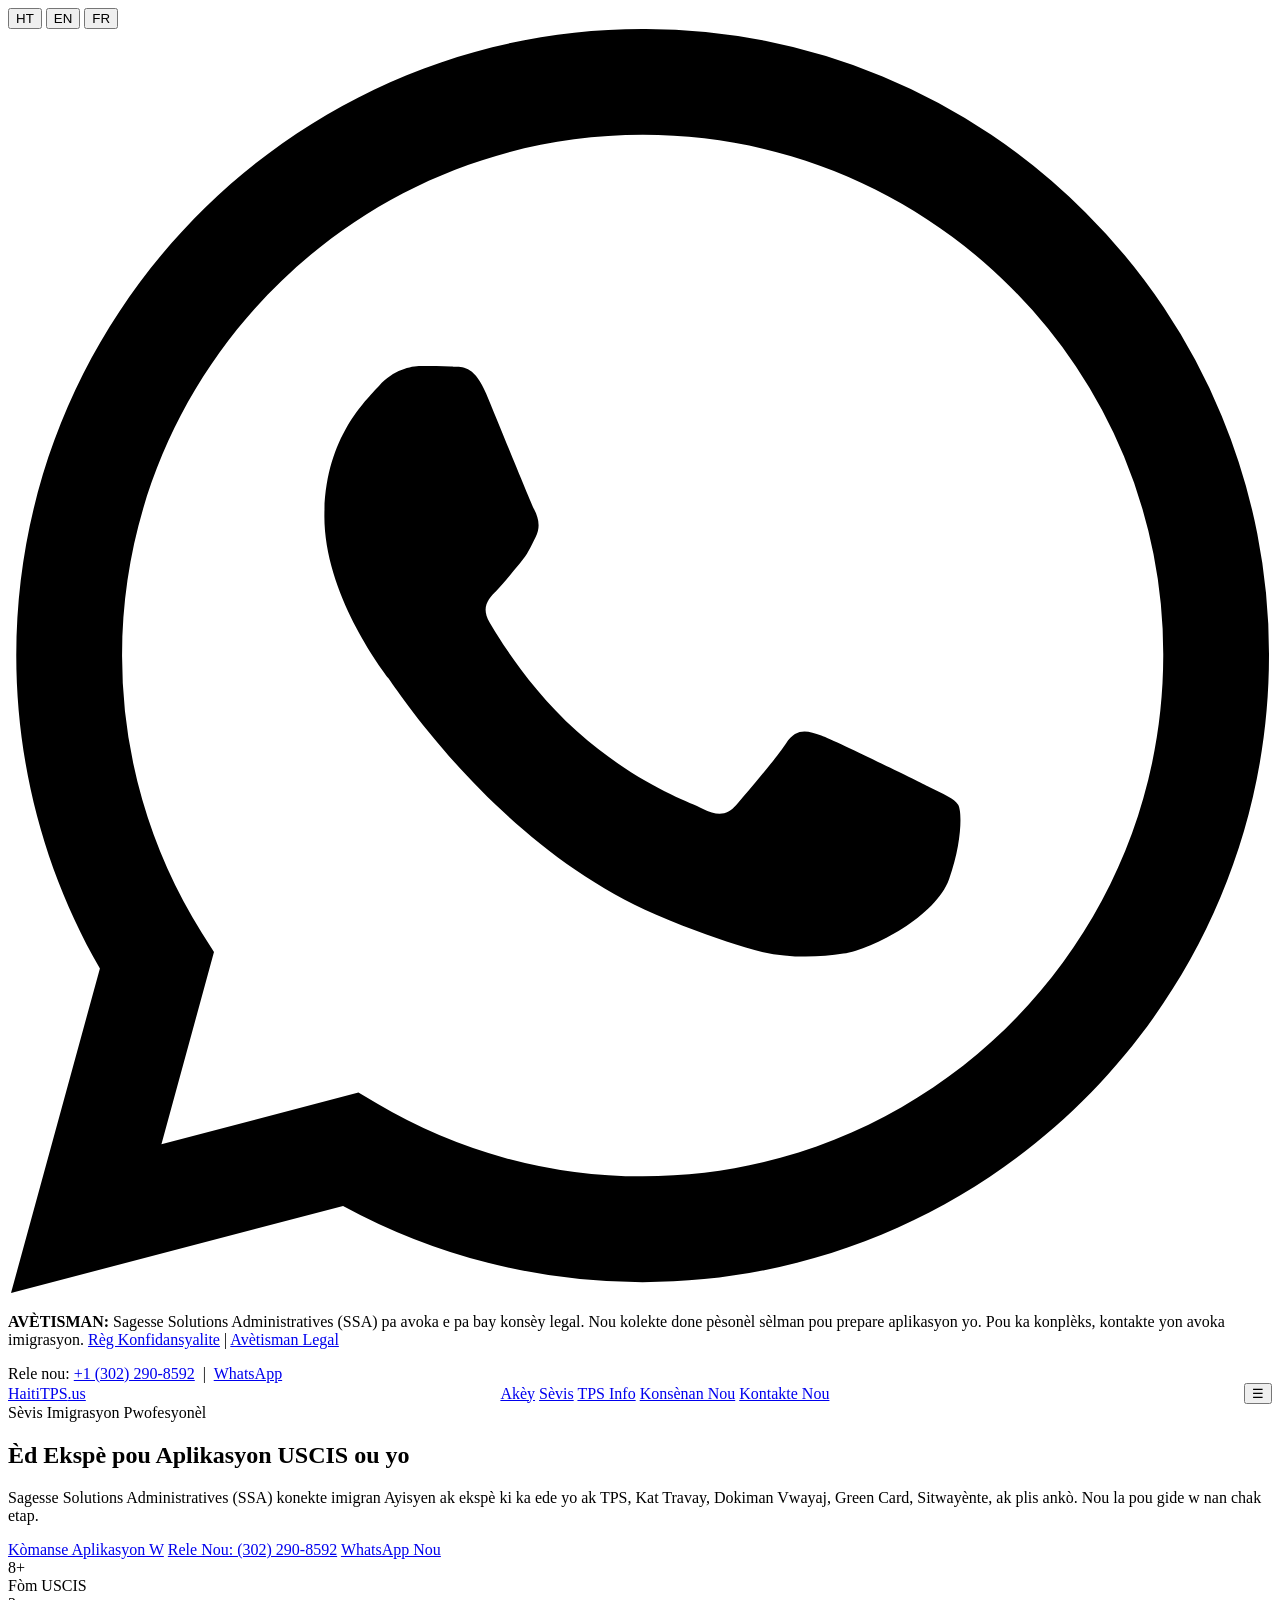
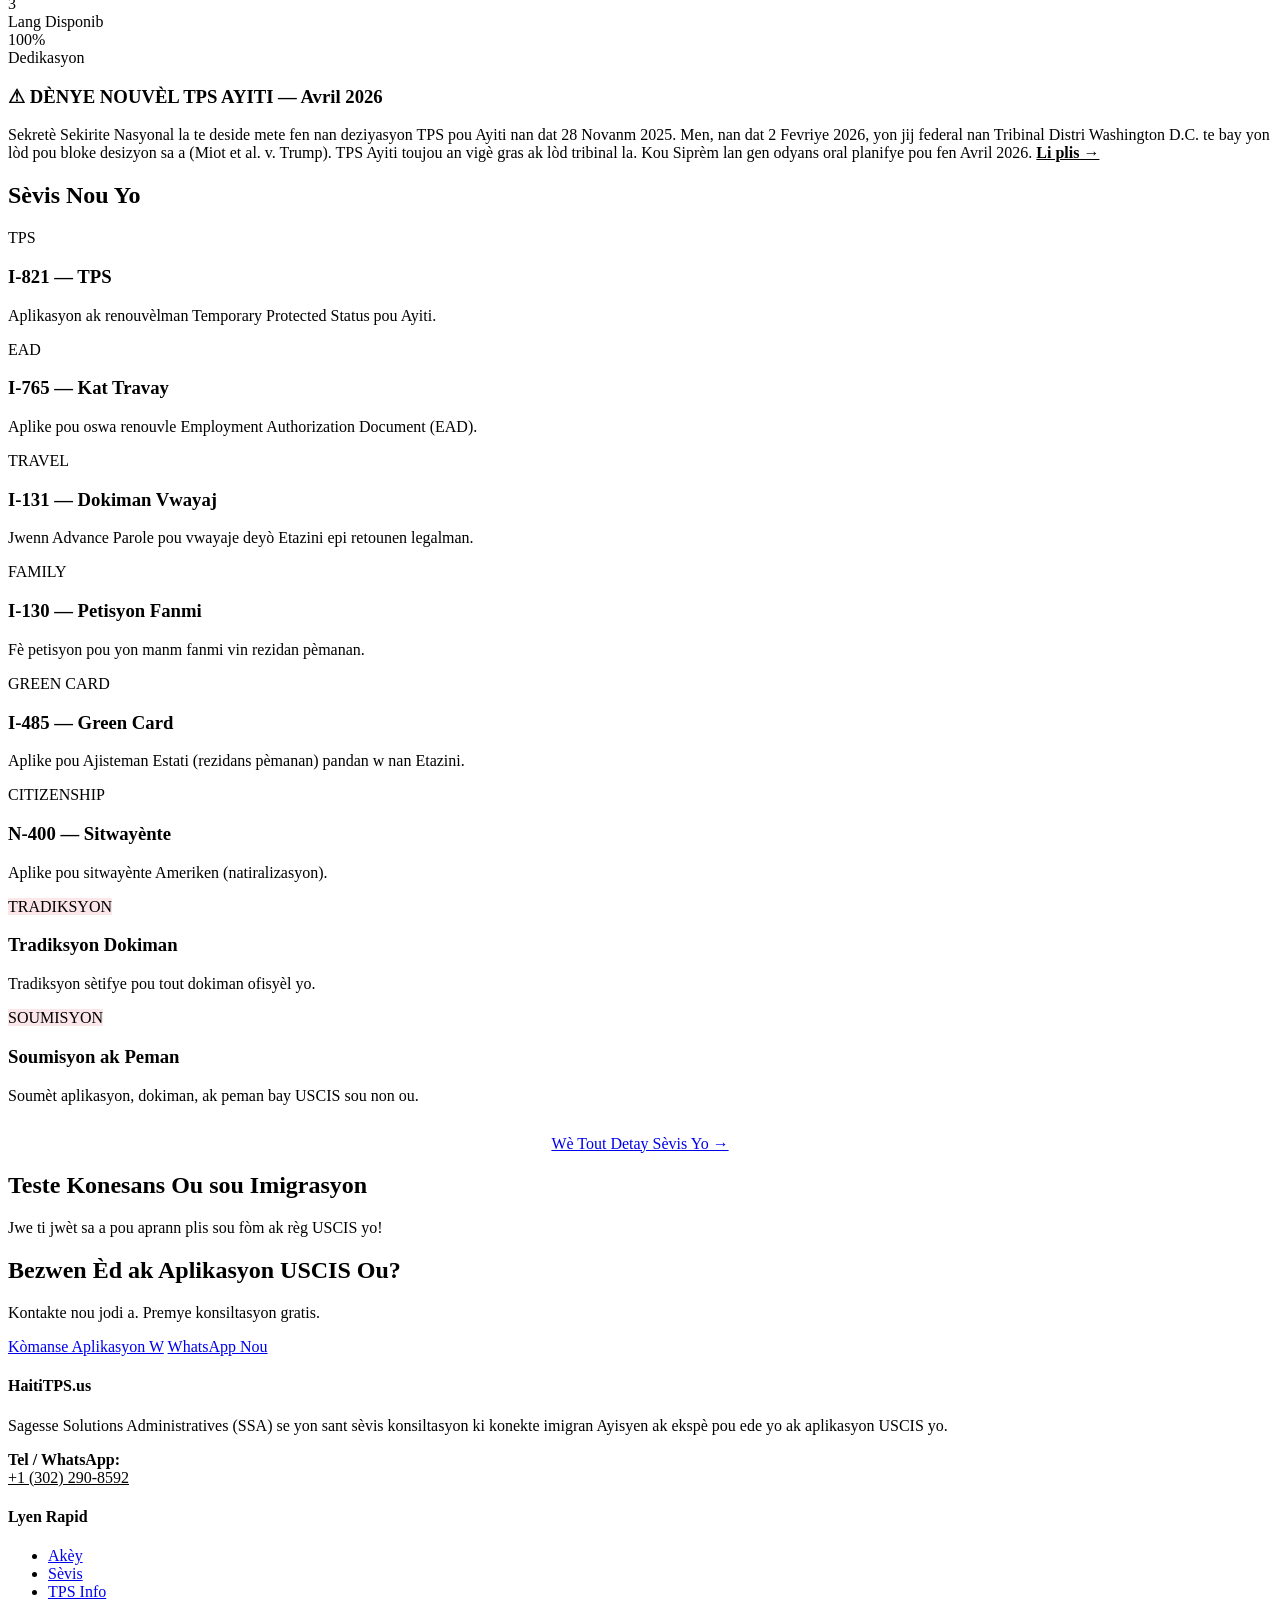
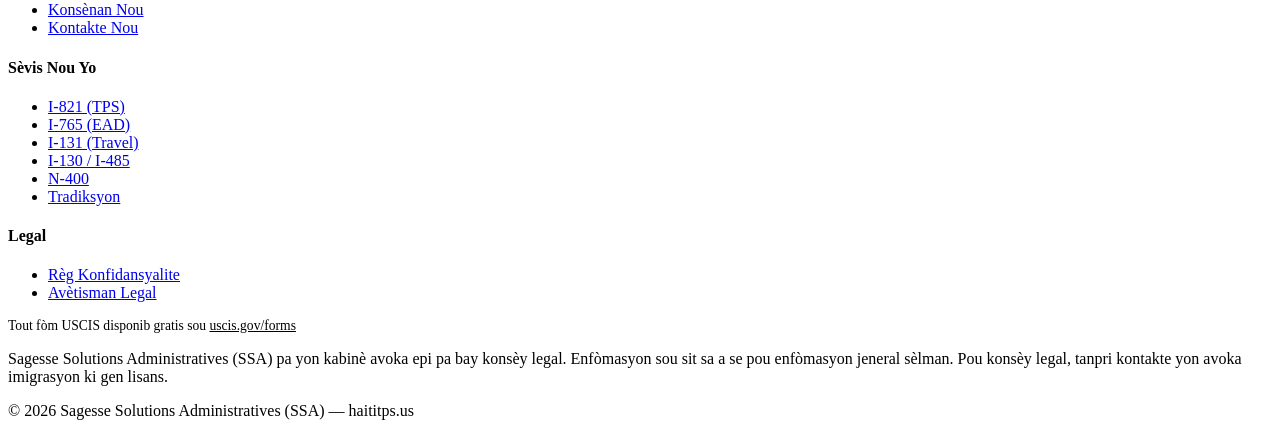
==== index.html @ 6e45cc05 "Add files via upload" ====
<!DOCTYPE html>
<html lang="ht">
<head>
<meta charset="UTF-8">
<meta name="viewport" content="width=device-width, initial-scale=1.0">
<meta name="description" content="Sagesse Solutions Administratives (SSA) konekte imigran Ayisyen ak ekspè pou ede yo ak aplikasyon USCIS yo.">
<title>HaitiTPS.us — Sagesse Solutions Administratives</title>
<link rel="icon" type="image/svg+xml" href="images/favicon.svg">
<link href="https://fonts.googleapis.com/css2?family=Montserrat:wght@400;600;700;800;900&family=Poppins:wght@300;400;500;600;700&display=swap" rel="stylesheet">
<link rel="stylesheet" href="css/style.css">
</head>
<body>

<!-- Language Toggle -->
<div class="lang-toggle-wrapper" aria-label="Language selector">
  <button class="lang-btn active" data-lang="ht" title="Kreyòl Ayisyen" onclick="window.HT_i18n.setLang('ht')">HT</button>
  <button class="lang-btn" data-lang="en" title="English" onclick="window.HT_i18n.setLang('en')">EN</button>
  <button class="lang-btn" data-lang="fr" title="Français" onclick="window.HT_i18n.setLang('fr')">FR</button>
</div>

<!-- WhatsApp Float -->
<a href="https://wa.me/13022908592" target="_blank" rel="noopener noreferrer" class="whatsapp-float" aria-label="WhatsApp">
  <svg viewBox="0 0 24 24" xmlns="http://www.w3.org/2000/svg"><path d="M17.472 14.382c-.297-.149-1.758-.867-2.03-.967-.273-.099-.471-.148-.67.15-.197.297-.767.966-.94 1.164-.173.199-.347.223-.644.075-.297-.15-1.255-.463-2.39-1.475-.883-.788-1.48-1.761-1.653-2.059-.173-.297-.018-.458.13-.606.134-.133.298-.347.446-.52.149-.174.198-.298.298-.497.099-.198.05-.371-.025-.52-.075-.149-.669-1.612-.916-2.207-.242-.579-.487-.5-.669-.51-.173-.008-.371-.01-.57-.01-.198 0-.52.074-.792.372-.272.297-1.04 1.016-1.04 2.479 0 1.462 1.065 2.875 1.213 3.074.149.198 2.096 3.2 5.077 4.487.709.306 1.262.489 1.694.625.712.227 1.36.195 1.871.118.571-.085 1.758-.719 2.006-1.413.248-.694.248-1.289.173-1.413-.074-.124-.272-.198-.57-.347m-5.421 7.403h-.004a9.87 9.87 0 01-5.031-1.378l-.361-.214-3.741.982.998-3.648-.235-.374a9.86 9.86 0 01-1.51-5.26c.001-5.45 4.436-9.884 9.888-9.884 2.64 0 5.122 1.03 6.988 2.898a9.825 9.825 0 012.893 6.994c-.003 5.45-4.437 9.884-9.885 9.884m8.413-18.297A11.815 11.815 0 0012.05 0C5.495 0 .16 5.335.157 11.892c0 2.096.547 4.142 1.588 5.945L.057 24l6.305-1.654a11.882 11.882 0 005.683 1.448h.005c6.554 0 11.89-5.335 11.893-11.893a11.821 11.821 0 00-3.48-8.413z"/></svg>
</a>

<!-- Legal Disclaimer Bar -->
<div class="legal-bar">
  <div class="container">
    <p data-i18n="legal_bar"><strong>AVÈTISMAN:</strong> Sagesse Solutions Administratives (SSA) pa avoka e pa bay konsèy legal. Nou kolekte done pèsonèl sèlman pou prepare aplikasyon yo. Pou ka konplèks, kontakte yon avoka imigrasyon. <a href="privacy.html">Règ Konfidansyalite</a> | <a href="legal.html">Avètisman Legal</a></p>
  </div>
</div>

<!-- Header -->
<header class="site-header">
  <div class="header-top">
    <div class="container">
      <span><span data-i18n="header_phone">Rele nou: </span><a href="tel:+13022908592">+1 (302) 290-8592</a> &nbsp;|&nbsp; <a href="https://wa.me/13022908592" target="_blank" rel="noopener">WhatsApp</a></span>
    </div>
  </div>
  <div class="header-main">
    <div class="container" style="display:flex;align-items:center;justify-content:space-between;">
      <a href="index.html" class="site-logo">Haiti<span style="color:var(--ht-gold)">TPS</span>.us</a>
      <nav class="main-nav">
        <a href="index.html" data-i18n="nav_home">Akèy</a>
        <a href="services.html" data-i18n="nav_services">Sèvis</a>
        <a href="tps-info.html" data-i18n="nav_tps">TPS Info</a>
        <a href="about.html" data-i18n="nav_about">Konsènan Nou</a>
        <a href="contact.html" data-i18n="nav_contact">Kontakte Nou</a>
      </nav>
      <button class="menu-toggle" aria-label="Menu" aria-expanded="false" onclick="document.querySelector('.main-nav').classList.toggle('active');this.innerHTML=document.querySelector('.main-nav').classList.contains('active')?'&#10005;':'&#9776;'">&#9776;</button>
    </div>
  </div>
</header>

<main id="main-content">

  <!-- Hero -->
  <section class="hero-section">
    <div class="container">
      <div class="hero-content">
        <div class="hero-badge" data-i18n="hero_badge">Sèvis Imigrasyon Pwofesyonèl</div>
        <h1 class="hero-title" data-i18n="hero_title">Èd Ekspè pou <span class="highlight">Aplikasyon USCIS</span> ou yo</h1>
        <p class="hero-subtitle" data-i18n="hero_subtitle">Sagesse Solutions Administratives (SSA) konekte imigran Ayisyen ak ekspè ki ka ede yo ak TPS, Kat Travay, Dokiman Vwayaj, Green Card, Sitwayènte, ak plis ankò. Nou la pou gide w nan chak etap.</p>
        <div class="hero-buttons">
          <a href="contact.html" class="btn btn-primary" data-i18n="hero_btn_apply">Kòmanse Aplikasyon W</a>
          <a href="tel:+13022908592" class="btn btn-secondary" data-i18n="hero_btn_call">Rele Nou: (302) 290-8592</a>
          <a href="https://wa.me/13022908592" target="_blank" rel="noopener" class="btn btn-red" data-i18n="hero_btn_whatsapp">WhatsApp Nou</a>
        </div>
        <div class="hero-stats">
          <div class="stat-item"><div class="stat-number">8+</div><div class="stat-label" data-i18n="stat_forms">Fòm USCIS</div></div>
          <div class="stat-item"><div class="stat-number">3</div><div class="stat-label" data-i18n="stat_languages">Lang Disponib</div></div>
          <div class="stat-item"><div class="stat-number">100%</div><div class="stat-label" data-i18n="stat_dedication">Dedikasyon</div></div>
        </div>
      </div>
    </div>
  </section>

  <!-- TPS Alert -->
  <section class="section">
    <div class="container">
      <div class="tps-alert">
        <h3 data-i18n="tps_alert_title">&#9888; DÈNYE NOUVÈL TPS AYITI — Avril 2026</h3>
        <p data-i18n="tps_alert_body">Sekretè Sekirite Nasyonal la te deside mete fen nan deziyasyon TPS pou Ayiti nan dat 28 Novanm 2025. Men, nan dat 2 Fevriye 2026, yon jij federal nan Tribinal Distri Washington D.C. te bay yon lòd pou bloke desizyon sa a (Miot et al. v. Trump). TPS Ayiti toujou an vigè gras ak lòd tribinal la. Kou Siprèm lan gen odyans oral planifye pou fen Avril 2026. <a href="tps-info.html" style="color:var(--ht-blue);font-weight:700;">Li plis →</a></p>
      </div>
    </div>
  </section>

  <!-- Services -->
  <section class="section" style="background:var(--ht-light);">
    <div class="container">
      <div class="section-header">
        <div class="underline"></div>
        <h2 data-i18n="svc_section_title">Sèvis Nou Yo</h2>
      </div>
      <div class="services-grid">
        <div class="service-card"><span class="form-label">TPS</span><h3 data-i18n="svc_tps_title">I-821 — TPS</h3><p data-i18n="svc_tps_desc">Aplikasyon ak renouvèlman Temporary Protected Status pou Ayiti.</p></div>
        <div class="service-card"><span class="form-label">EAD</span><h3 data-i18n="svc_ead_title">I-765 — Kat Travay</h3><p data-i18n="svc_ead_desc">Aplike pou oswa renouvle Employment Authorization Document (EAD).</p></div>
        <div class="service-card"><span class="form-label">TRAVEL</span><h3 data-i18n="svc_travel_title">I-131 — Dokiman Vwayaj</h3><p data-i18n="svc_travel_desc">Jwenn Advance Parole pou vwayaje deyò Etazini epi retounen legalman.</p></div>
        <div class="service-card"><span class="form-label">FAMILY</span><h3 data-i18n="svc_family_title">I-130 — Petisyon Fanmi</h3><p data-i18n="svc_family_desc">Fè petisyon pou yon manm fanmi vin rezidan pèmanan.</p></div>
        <div class="service-card"><span class="form-label">GREEN CARD</span><h3 data-i18n="svc_gc_title">I-485 — Green Card</h3><p data-i18n="svc_gc_desc">Aplike pou Ajisteman Estati (rezidans pèmanan) pandan w nan Etazini.</p></div>
        <div class="service-card"><span class="form-label">CITIZENSHIP</span><h3 data-i18n="svc_cit_title">N-400 — Sitwayènte</h3><p data-i18n="svc_cit_desc">Aplike pou sitwayènte Ameriken (natiralizasyon).</p></div>
        <div class="service-card"><span class="form-label" style="background:rgba(210,16,52,0.1);color:var(--ht-red);">TRADIKSYON</span><h3 data-i18n="svc_trans_title">Tradiksyon Dokiman</h3><p data-i18n="svc_trans_desc">Tradiksyon sètifye pou tout dokiman ofisyèl yo.</p></div>
        <div class="service-card"><span class="form-label" style="background:rgba(210,16,52,0.1);color:var(--ht-red);">SOUMISYON</span><h3 data-i18n="svc_submit_title">Soumisyon ak Peman</h3><p data-i18n="svc_submit_desc">Soumèt aplikasyon, dokiman, ak peman bay USCIS sou non ou.</p></div>
      </div>
      <div style="text-align:center;margin-top:30px;"><a href="services.html" class="btn btn-primary" data-i18n="svc_see_all">Wè Tout Detay Sèvis Yo →</a></div>
    </div>
  </section>

  <!-- Trivia -->
  <section class="section">
    <div class="container">
      <div class="section-header">
        <div class="underline"></div>
        <h2 data-i18n="trivia_title">Teste Konesans Ou sou Imigrasyon</h2>
        <p data-i18n="trivia_subtitle">Jwe ti jwèt sa a pou aprann plis sou fòm ak règ USCIS yo!</p>
      </div>
      <div class="trivia-container">
        <div id="trivia-game"></div>
      </div>
    </div>
  </section>

  <!-- CTA -->
  <section class="cta-section">
    <div class="container">
      <h2 data-i18n="cta_title">Bezwen Èd ak Aplikasyon USCIS Ou?</h2>
      <p data-i18n="cta_subtitle">Kontakte nou jodi a. Premye konsiltasyon gratis.</p>
      <div class="hero-buttons" style="justify-content:center;">
        <a href="contact.html" class="btn btn-primary" data-i18n="hero_btn_apply">Kòmanse Aplikasyon W</a>
        <a href="https://wa.me/13022908592" target="_blank" rel="noopener" class="btn btn-red" data-i18n="hero_btn_whatsapp">WhatsApp Nou</a>
      </div>
    </div>
  </section>
</main>

<!-- Footer -->
<footer class="site-footer">
  <div class="container">
    <div class="footer-grid">
      <div class="footer-col">
        <h4>Haiti<span style="color:var(--ht-gold)">TPS</span>.us</h4>
        <p data-i18n="footer_about">Sagesse Solutions Administratives (SSA) se yon sant sèvis konsiltasyon ki konekte imigran Ayisyen ak ekspè pou ede yo ak aplikasyon USCIS yo.</p>
        <p><strong>Tel / WhatsApp:</strong><br><a href="tel:+13022908592" style="color:var(--ht-gold)">+1 (302) 290-8592</a></p>
      </div>
      <div class="footer-col">
        <h4 data-i18n="footer_links_title">Lyen Rapid</h4>
        <ul><li><a href="index.html" data-i18n="nav_home">Akèy</a></li><li><a href="services.html" data-i18n="nav_services">Sèvis</a></li><li><a href="tps-info.html" data-i18n="nav_tps">TPS Info</a></li><li><a href="about.html" data-i18n="nav_about">Konsènan Nou</a></li><li><a href="contact.html" data-i18n="nav_contact">Kontakte Nou</a></li></ul>
      </div>
      <div class="footer-col">
        <h4 data-i18n="footer_services_title">Sèvis Nou Yo</h4>
        <ul><li><a href="services.html">I-821 (TPS)</a></li><li><a href="services.html">I-765 (EAD)</a></li><li><a href="services.html">I-131 (Travel)</a></li><li><a href="services.html">I-130 / I-485</a></li><li><a href="services.html">N-400</a></li><li><a href="services.html" data-i18n="footer_translation">Tradiksyon</a></li></ul>
      </div>
      <div class="footer-col">
        <h4 data-i18n="footer_legal_title">Legal</h4>
        <ul><li><a href="privacy.html" data-i18n="nav_privacy">Règ Konfidansyalite</a></li><li><a href="legal.html" data-i18n="nav_legal">Avètisman Legal</a></li></ul>
        <p style="margin-top:15px;font-size:0.85rem;" data-i18n="footer_translation_link">Tout fòm USCIS disponib gratis sou <a href="https://www.uscis.gov/forms" target="_blank" rel="noopener" style="color:var(--ht-gold)">uscis.gov/forms</a></p>
      </div>
    </div>
    <div class="footer-disclaimer">
      <p data-i18n="footer_disclaimer">Sagesse Solutions Administratives (SSA) pa yon kabinè avoka epi pa bay konsèy legal. Enfòmasyon sou sit sa a se pou enfòmasyon jeneral sèlman. Pou konsèy legal, tanpri kontakte yon avoka imigrasyon ki gen lisans.</p>
      <p>&copy; 2026 Sagesse Solutions Administratives (SSA) — haititps.us</p>
    </div>
  </div>
</footer>

<script src="js/i18n.js"></script>
<script src="js/trivia.js"></script>
<script src="js/main.js"></script>
</body>
</html>
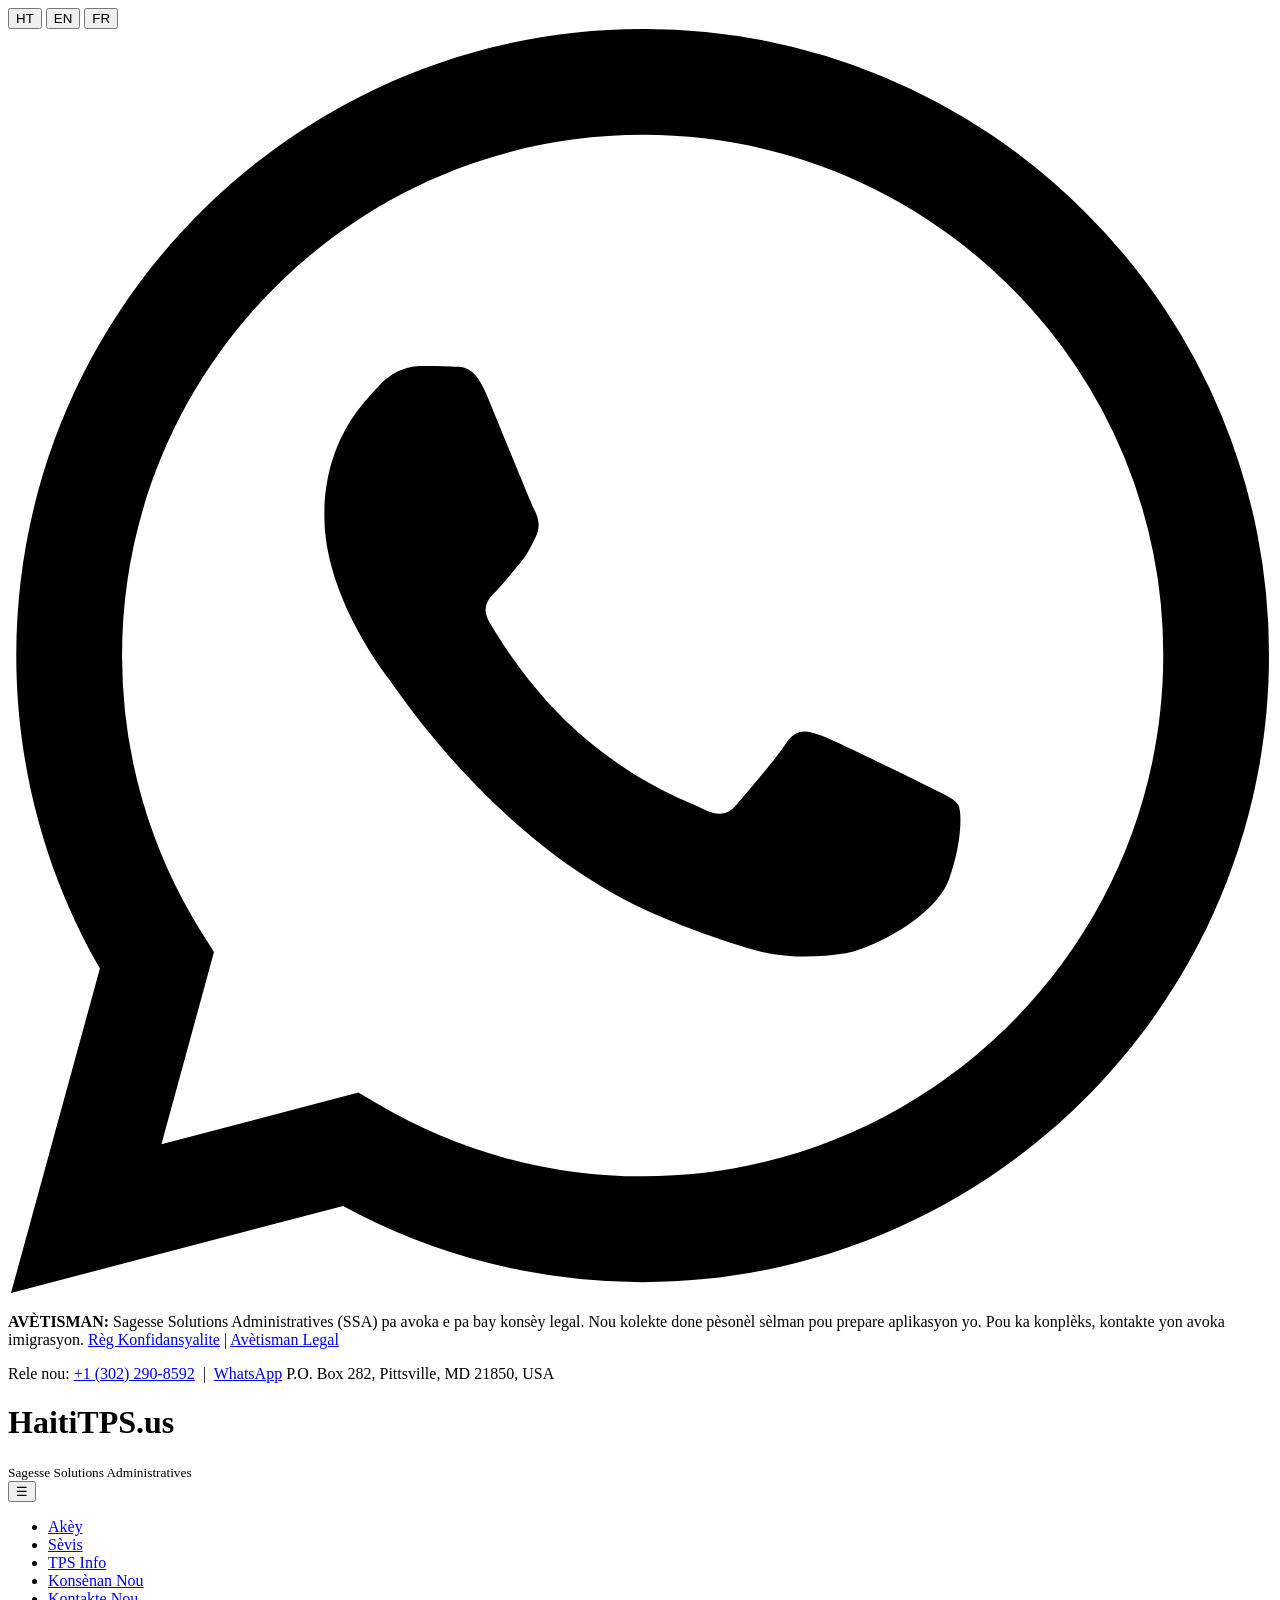
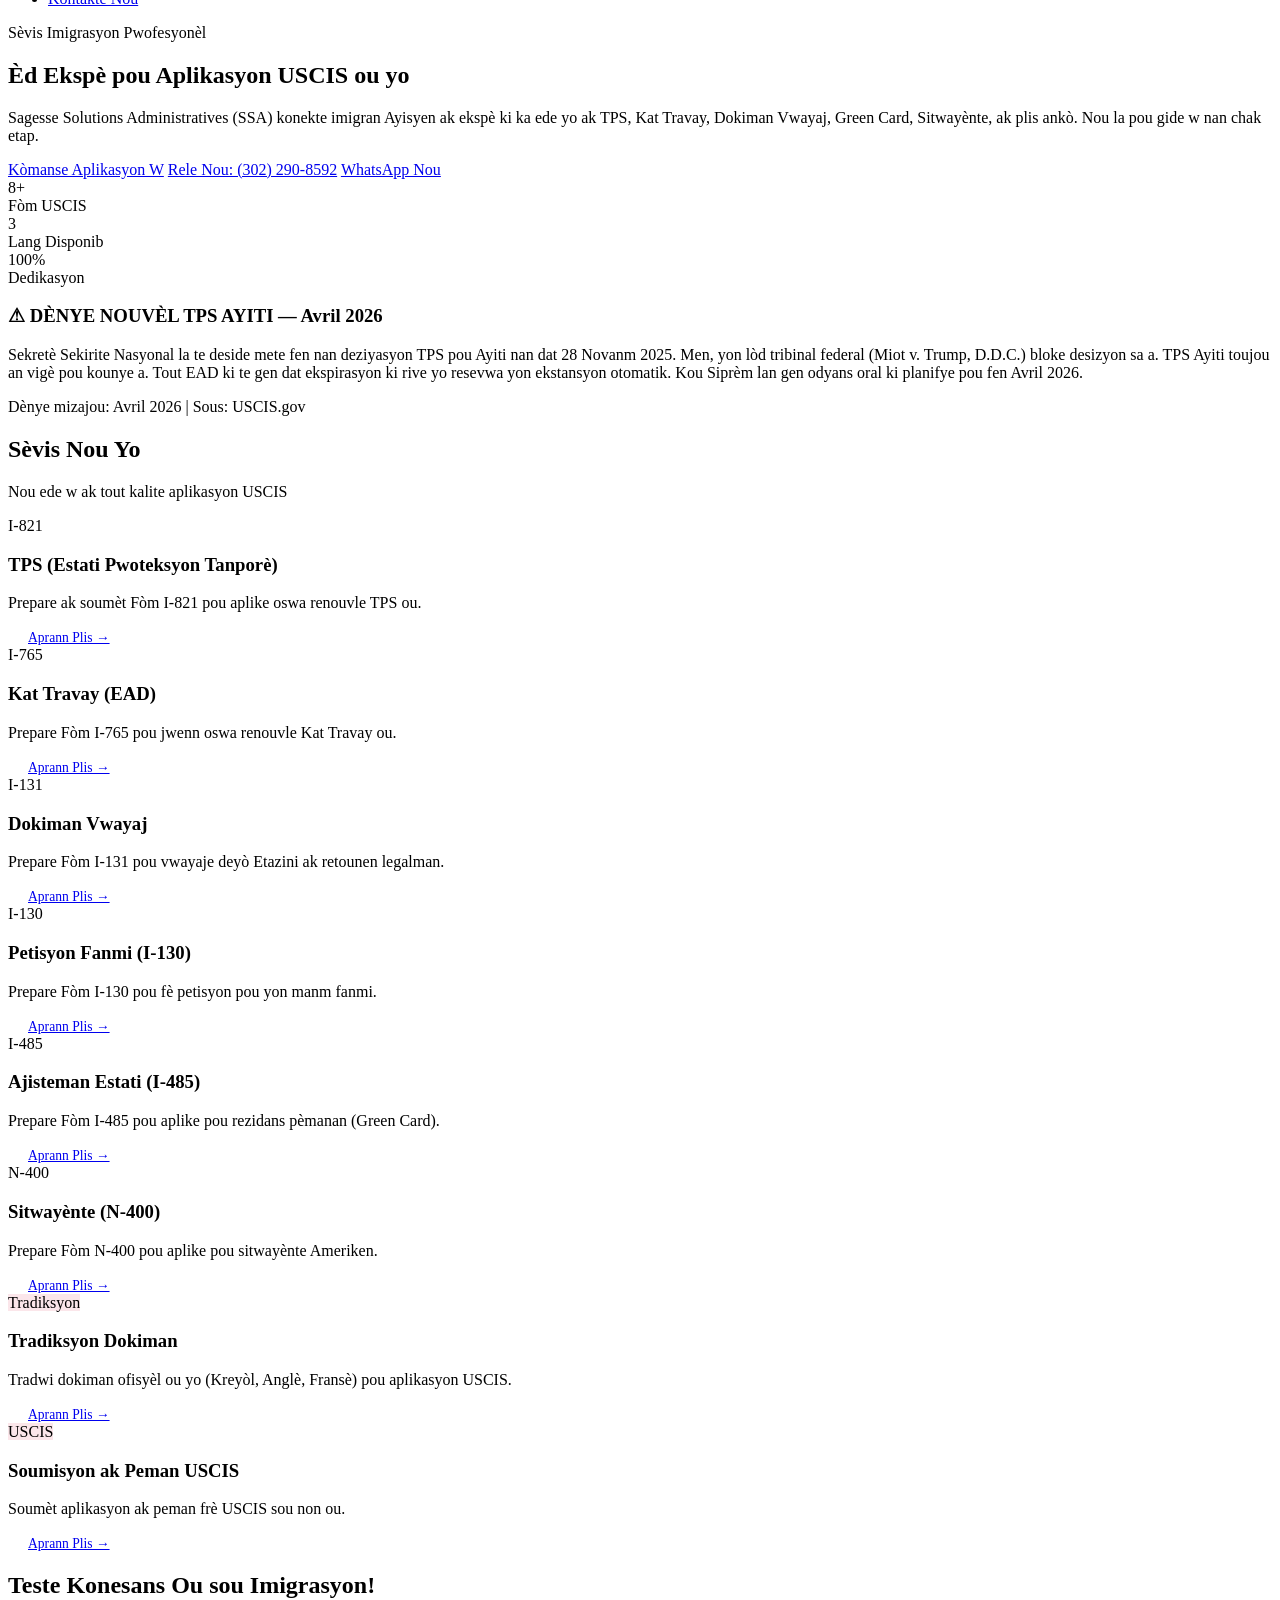
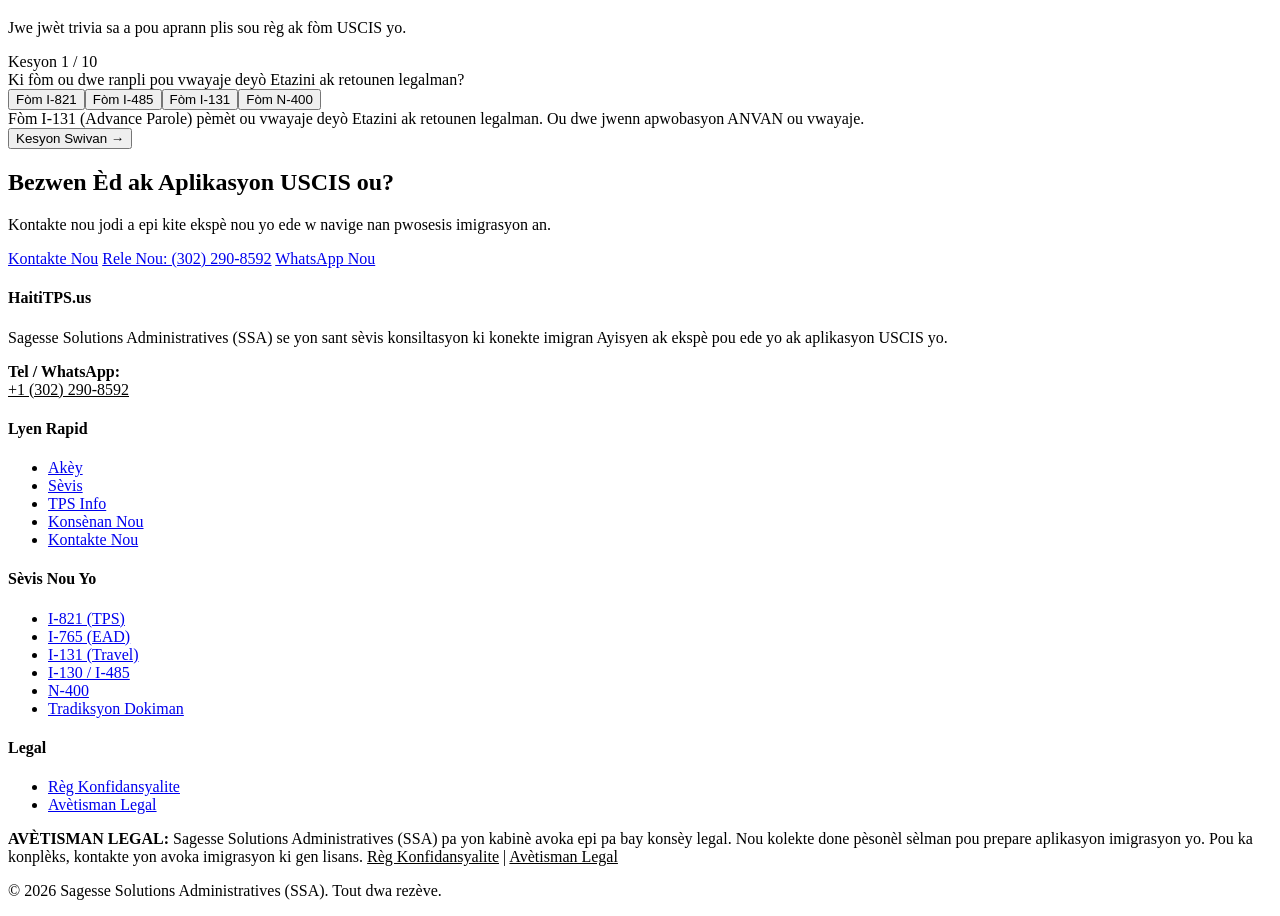
==== commit b78e7dd5: "Add files via upload" ====
--- a/index.html
+++ b/index.html
@@ -35,42 +35,48 @@
   <div class="header-top">
     <div class="container">
       <span><span data-i18n="header_phone">Rele nou: </span><a href="tel:+13022908592">+1 (302) 290-8592</a> &nbsp;|&nbsp; <a href="https://wa.me/13022908592" target="_blank" rel="noopener">WhatsApp</a></span>
+      <span data-i18n="header_address">P.O. Box 282, Pittsville, MD 21850, USA</span>
     </div>
   </div>
   <div class="header-main">
-    <div class="container" style="display:flex;align-items:center;justify-content:space-between;">
-      <a href="index.html" class="site-logo">Haiti<span style="color:var(--ht-gold)">TPS</span>.us</a>
+    <div class="container">
+      <div class="site-brand">
+        <div>
+          <h1>Haiti<span>TPS</span>.us</h1>
+          <small data-i18n="site_tagline">Sagesse Solutions Administratives</small>
+        </div>
+      </div>
+      <button class="menu-toggle" aria-expanded="false" aria-label="Menu">&#9776;</button>
       <nav class="main-nav">
-        <a href="index.html" data-i18n="nav_home">Akèy</a>
-        <a href="services.html" data-i18n="nav_services">Sèvis</a>
-        <a href="tps-info.html" data-i18n="nav_tps">TPS Info</a>
-        <a href="about.html" data-i18n="nav_about">Konsènan Nou</a>
-        <a href="contact.html" data-i18n="nav_contact">Kontakte Nou</a>
+        <ul>
+          <li><a href="index.html" class="active" data-i18n="nav_home">Akèy</a></li>
+          <li><a href="services.html" data-i18n="nav_services">Sèvis</a></li>
+          <li><a href="tps-info.html" data-i18n="nav_tps">TPS Info</a></li>
+          <li><a href="about.html" data-i18n="nav_about">Konsènan Nou</a></li>
+          <li><a href="contact.html" data-i18n="nav_contact">Kontakte Nou</a></li>
+        </ul>
       </nav>
-      <button class="menu-toggle" aria-label="Menu" aria-expanded="false" onclick="document.querySelector('.main-nav').classList.toggle('active');this.innerHTML=document.querySelector('.main-nav').classList.contains('active')?'&#10005;':'&#9776;'">&#9776;</button>
     </div>
   </div>
 </header>
 
-<main id="main-content">
-
-  <!-- Hero -->
+<main>
+
+  <!-- Hero Section -->
   <section class="hero-section">
     <div class="container">
-      <div class="hero-content">
-        <div class="hero-badge" data-i18n="hero_badge">Sèvis Imigrasyon Pwofesyonèl</div>
-        <h1 class="hero-title" data-i18n="hero_title">Èd Ekspè pou <span class="highlight">Aplikasyon USCIS</span> ou yo</h1>
-        <p class="hero-subtitle" data-i18n="hero_subtitle">Sagesse Solutions Administratives (SSA) konekte imigran Ayisyen ak ekspè ki ka ede yo ak TPS, Kat Travay, Dokiman Vwayaj, Green Card, Sitwayènte, ak plis ankò. Nou la pou gide w nan chak etap.</p>
-        <div class="hero-buttons">
-          <a href="contact.html" class="btn btn-primary" data-i18n="hero_btn_apply">Kòmanse Aplikasyon W</a>
-          <a href="tel:+13022908592" class="btn btn-secondary" data-i18n="hero_btn_call">Rele Nou: (302) 290-8592</a>
-          <a href="https://wa.me/13022908592" target="_blank" rel="noopener" class="btn btn-red" data-i18n="hero_btn_whatsapp">WhatsApp Nou</a>
-        </div>
-        <div class="hero-stats">
-          <div class="stat-item"><div class="stat-number">8+</div><div class="stat-label" data-i18n="stat_forms">Fòm USCIS</div></div>
-          <div class="stat-item"><div class="stat-number">3</div><div class="stat-label" data-i18n="stat_languages">Lang Disponib</div></div>
-          <div class="stat-item"><div class="stat-number">100%</div><div class="stat-label" data-i18n="stat_dedication">Dedikasyon</div></div>
-        </div>
+      <div class="hero-badge" data-i18n="hero_badge">Sèvis Imigrasyon Pwofesyonèl</div>
+      <h1 class="hero-title" data-i18n="hero_title">Èd Ekspè pou <span class="highlight">Aplikasyon USCIS</span> ou yo</h1>
+      <p class="hero-subtitle" data-i18n="hero_subtitle">Sagesse Solutions Administratives (SSA) konekte imigran Ayisyen ak ekspè ki ka ede yo ak TPS, Kat Travay, Dokiman Vwayaj, Green Card, Sitwayènte, ak plis ankò. Nou la pou gide w nan chak etap.</p>
+      <div class="hero-buttons">
+        <a href="contact.html" class="btn btn-primary" data-i18n="hero_btn_apply">Kòmanse Aplikasyon W</a>
+        <a href="tel:+13022908592" class="btn btn-secondary" data-i18n="hero_btn_call">Rele Nou: (302) 290-8592</a>
+        <a href="https://wa.me/13022908592" target="_blank" rel="noopener" class="btn btn-red" data-i18n="hero_btn_whatsapp">WhatsApp Nou</a>
+      </div>
+      <div class="hero-stats">
+        <div class="stat-item"><div class="stat-number">8+</div><div class="stat-label" data-i18n="stat_forms">Fòm USCIS</div></div>
+        <div class="stat-item"><div class="stat-number">3</div><div class="stat-label" data-i18n="stat_languages">Lang Disponib</div></div>
+        <div class="stat-item"><div class="stat-number">100%</div><div class="stat-label" data-i18n="stat_dedication">Dedikasyon</div></div>
       </div>
     </div>
   </section>
@@ -80,39 +86,80 @@
     <div class="container">
       <div class="tps-alert">
         <h3 data-i18n="tps_alert_title">&#9888; DÈNYE NOUVÈL TPS AYITI — Avril 2026</h3>
-        <p data-i18n="tps_alert_body">Sekretè Sekirite Nasyonal la te deside mete fen nan deziyasyon TPS pou Ayiti nan dat 28 Novanm 2025. Men, nan dat 2 Fevriye 2026, yon jij federal nan Tribinal Distri Washington D.C. te bay yon lòd pou bloke desizyon sa a (Miot et al. v. Trump). TPS Ayiti toujou an vigè gras ak lòd tribinal la. Kou Siprèm lan gen odyans oral planifye pou fen Avril 2026. <a href="tps-info.html" style="color:var(--ht-blue);font-weight:700;">Li plis →</a></p>
-      </div>
-    </div>
-  </section>
-
-  <!-- Services -->
-  <section class="section" style="background:var(--ht-light);">
+        <p data-i18n="tps_alert_body">Sekretè Sekirite Nasyonal la te deside mete fen nan deziyasyon TPS pou Ayiti nan dat 28 Novanm 2025. Men, yon lòd tribinal federal (Miot v. Trump, D.D.C.) bloke desizyon sa a. TPS Ayiti toujou an vigè pou kounye a. Tout EAD ki te gen dat ekspirasyon ki rive yo resevwa yon ekstansyon otomatik. Kou Siprèm lan gen odyans oral ki planifye pou fen Avril 2026.</p>
+        <p class="alert-date" data-i18n="tps_alert_date">Dènye mizajou: Avril 2026 | Sous: USCIS.gov</p>
+      </div>
+    </div>
+  </section>
+
+  <!-- Services Grid -->
+  <section class="section" style="background:var(--ht-light)">
     <div class="container">
       <div class="section-header">
         <div class="underline"></div>
-        <h2 data-i18n="svc_section_title">Sèvis Nou Yo</h2>
+        <h2 data-i18n="services_title">Sèvis Nou Yo</h2>
+        <p data-i18n="services_subtitle">Nou ede w ak tout kalite aplikasyon USCIS</p>
       </div>
       <div class="services-grid">
-        <div class="service-card"><span class="form-label">TPS</span><h3 data-i18n="svc_tps_title">I-821 — TPS</h3><p data-i18n="svc_tps_desc">Aplikasyon ak renouvèlman Temporary Protected Status pou Ayiti.</p></div>
-        <div class="service-card"><span class="form-label">EAD</span><h3 data-i18n="svc_ead_title">I-765 — Kat Travay</h3><p data-i18n="svc_ead_desc">Aplike pou oswa renouvle Employment Authorization Document (EAD).</p></div>
-        <div class="service-card"><span class="form-label">TRAVEL</span><h3 data-i18n="svc_travel_title">I-131 — Dokiman Vwayaj</h3><p data-i18n="svc_travel_desc">Jwenn Advance Parole pou vwayaje deyò Etazini epi retounen legalman.</p></div>
-        <div class="service-card"><span class="form-label">FAMILY</span><h3 data-i18n="svc_family_title">I-130 — Petisyon Fanmi</h3><p data-i18n="svc_family_desc">Fè petisyon pou yon manm fanmi vin rezidan pèmanan.</p></div>
-        <div class="service-card"><span class="form-label">GREEN CARD</span><h3 data-i18n="svc_gc_title">I-485 — Green Card</h3><p data-i18n="svc_gc_desc">Aplike pou Ajisteman Estati (rezidans pèmanan) pandan w nan Etazini.</p></div>
-        <div class="service-card"><span class="form-label">CITIZENSHIP</span><h3 data-i18n="svc_cit_title">N-400 — Sitwayènte</h3><p data-i18n="svc_cit_desc">Aplike pou sitwayènte Ameriken (natiralizasyon).</p></div>
-        <div class="service-card"><span class="form-label" style="background:rgba(210,16,52,0.1);color:var(--ht-red);">TRADIKSYON</span><h3 data-i18n="svc_trans_title">Tradiksyon Dokiman</h3><p data-i18n="svc_trans_desc">Tradiksyon sètifye pou tout dokiman ofisyèl yo.</p></div>
-        <div class="service-card"><span class="form-label" style="background:rgba(210,16,52,0.1);color:var(--ht-red);">SOUMISYON</span><h3 data-i18n="svc_submit_title">Soumisyon ak Peman</h3><p data-i18n="svc_submit_desc">Soumèt aplikasyon, dokiman, ak peman bay USCIS sou non ou.</p></div>
-      </div>
-      <div style="text-align:center;margin-top:30px;"><a href="services.html" class="btn btn-primary" data-i18n="svc_see_all">Wè Tout Detay Sèvis Yo →</a></div>
-    </div>
-  </section>
-
-  <!-- Trivia -->
-  <section class="section">
+        <div class="service-card">
+          <span class="form-label">I-821</span>
+          <h3 data-i18n="svc_tps">TPS (Estati Pwoteksyon Tanporè)</h3>
+          <p data-i18n="svc_tps_desc">Prepare ak soumèt Fòm I-821 pou aplike oswa renouvle TPS ou.</p>
+          <a href="services.html" class="btn btn-blue" style="margin-top:12px;padding:8px 20px;font-size:.85rem" data-i18n="svc_learn_more">Aprann Plis &#8594;</a>
+        </div>
+        <div class="service-card">
+          <span class="form-label">I-765</span>
+          <h3 data-i18n="svc_ead">Kat Travay (EAD)</h3>
+          <p data-i18n="svc_ead_desc">Prepare Fòm I-765 pou jwenn oswa renouvle Kat Travay ou.</p>
+          <a href="services.html" class="btn btn-blue" style="margin-top:12px;padding:8px 20px;font-size:.85rem" data-i18n="svc_learn_more">Aprann Plis &#8594;</a>
+        </div>
+        <div class="service-card">
+          <span class="form-label">I-131</span>
+          <h3 data-i18n="svc_travel">Dokiman Vwayaj</h3>
+          <p data-i18n="svc_travel_desc">Prepare Fòm I-131 pou vwayaje deyò Etazini ak retounen legalman.</p>
+          <a href="services.html" class="btn btn-blue" style="margin-top:12px;padding:8px 20px;font-size:.85rem" data-i18n="svc_learn_more">Aprann Plis &#8594;</a>
+        </div>
+        <div class="service-card">
+          <span class="form-label">I-130</span>
+          <h3 data-i18n="svc_i130">Petisyon Fanmi (I-130)</h3>
+          <p data-i18n="svc_i130_desc">Prepare Fòm I-130 pou fè petisyon pou yon manm fanmi.</p>
+          <a href="services.html" class="btn btn-blue" style="margin-top:12px;padding:8px 20px;font-size:.85rem" data-i18n="svc_learn_more">Aprann Plis &#8594;</a>
+        </div>
+        <div class="service-card">
+          <span class="form-label">I-485</span>
+          <h3 data-i18n="svc_i485">Ajisteman Estati (I-485)</h3>
+          <p data-i18n="svc_i485_desc">Prepare Fòm I-485 pou aplike pou rezidans pèmanan (Green Card).</p>
+          <a href="services.html" class="btn btn-blue" style="margin-top:12px;padding:8px 20px;font-size:.85rem" data-i18n="svc_learn_more">Aprann Plis &#8594;</a>
+        </div>
+        <div class="service-card">
+          <span class="form-label">N-400</span>
+          <h3 data-i18n="svc_n400">Sitwayènte (N-400)</h3>
+          <p data-i18n="svc_n400_desc">Prepare Fòm N-400 pou aplike pou sitwayènte Ameriken.</p>
+          <a href="services.html" class="btn btn-blue" style="margin-top:12px;padding:8px 20px;font-size:.85rem" data-i18n="svc_learn_more">Aprann Plis &#8594;</a>
+        </div>
+        <div class="service-card">
+          <span class="form-label" style="background:rgba(210,16,52,.1);color:var(--ht-red)">Tradiksyon</span>
+          <h3 data-i18n="svc_translation">Tradiksyon Dokiman</h3>
+          <p data-i18n="svc_translation_desc">Tradwi dokiman ofisyèl ou yo (Kreyòl, Anglè, Fransè) pou aplikasyon USCIS.</p>
+          <a href="services.html" class="btn btn-blue" style="margin-top:12px;padding:8px 20px;font-size:.85rem" data-i18n="svc_learn_more">Aprann Plis &#8594;</a>
+        </div>
+        <div class="service-card">
+          <span class="form-label" style="background:rgba(210,16,52,.1);color:var(--ht-red)">USCIS</span>
+          <h3 data-i18n="svc_submission">Soumisyon ak Peman USCIS</h3>
+          <p data-i18n="svc_submission_desc">Soumèt aplikasyon ak peman frè USCIS sou non ou.</p>
+          <a href="services.html" class="btn btn-blue" style="margin-top:12px;padding:8px 20px;font-size:.85rem" data-i18n="svc_learn_more">Aprann Plis &#8594;</a>
+        </div>
+      </div>
+    </div>
+  </section>
+
+  <!-- Trivia Game -->
+  <section class="trivia-section">
     <div class="container">
       <div class="section-header">
         <div class="underline"></div>
-        <h2 data-i18n="trivia_title">Teste Konesans Ou sou Imigrasyon</h2>
-        <p data-i18n="trivia_subtitle">Jwe ti jwèt sa a pou aprann plis sou fòm ak règ USCIS yo!</p>
+        <h2 data-i18n="trivia_title">Teste Konesans Ou sou Imigrasyon!</h2>
+        <p data-i18n="trivia_subtitle">Jwe jwèt trivia sa a pou aprann plis sou règ ak fòm USCIS yo.</p>
       </div>
       <div class="trivia-container">
         <div id="trivia-game"></div>
@@ -120,17 +167,19 @@
     </div>
   </section>
 
-  <!-- CTA -->
+  <!-- CTA Section -->
   <section class="cta-section">
     <div class="container">
-      <h2 data-i18n="cta_title">Bezwen Èd ak Aplikasyon USCIS Ou?</h2>
-      <p data-i18n="cta_subtitle">Kontakte nou jodi a. Premye konsiltasyon gratis.</p>
-      <div class="hero-buttons" style="justify-content:center;">
-        <a href="contact.html" class="btn btn-primary" data-i18n="hero_btn_apply">Kòmanse Aplikasyon W</a>
-        <a href="https://wa.me/13022908592" target="_blank" rel="noopener" class="btn btn-red" data-i18n="hero_btn_whatsapp">WhatsApp Nou</a>
-      </div>
-    </div>
-  </section>
+      <h2 data-i18n="cta_title">Pare pou Kòmanse?</h2>
+      <p data-i18n="cta_subtitle">Kontakte nou jodi a pou kòmanse aplikasyon ou oswa poze kesyon.</p>
+      <div class="cta-buttons">
+        <a href="contact.html" class="btn btn-primary" data-i18n="cta_btn_contact">Kontakte Nou</a>
+        <a href="tel:+13022908592" class="btn btn-secondary" data-i18n="hero_btn_call">Rele Nou: (302) 290-8592</a>
+        <a href="https://wa.me/13022908592" target="_blank" rel="noopener" class="btn btn-secondary" data-i18n="hero_btn_whatsapp">WhatsApp Nou</a>
+      </div>
+    </div>
+  </section>
+
 </main>
 
 <!-- Footer -->
@@ -140,29 +189,45 @@
       <div class="footer-col">
         <h4>Haiti<span style="color:var(--ht-gold)">TPS</span>.us</h4>
         <p data-i18n="footer_about">Sagesse Solutions Administratives (SSA) se yon sant sèvis konsiltasyon ki konekte imigran Ayisyen ak ekspè pou ede yo ak aplikasyon USCIS yo.</p>
-        <p><strong>Tel / WhatsApp:</strong><br><a href="tel:+13022908592" style="color:var(--ht-gold)">+1 (302) 290-8592</a></p>
+        <p style="margin-top:10px"><strong>Tel / WhatsApp:</strong><br><a href="tel:+13022908592" style="color:var(--ht-gold)">+1 (302) 290-8592</a></p>
       </div>
       <div class="footer-col">
         <h4 data-i18n="footer_links_title">Lyen Rapid</h4>
-        <ul><li><a href="index.html" data-i18n="nav_home">Akèy</a></li><li><a href="services.html" data-i18n="nav_services">Sèvis</a></li><li><a href="tps-info.html" data-i18n="nav_tps">TPS Info</a></li><li><a href="about.html" data-i18n="nav_about">Konsènan Nou</a></li><li><a href="contact.html" data-i18n="nav_contact">Kontakte Nou</a></li></ul>
+        <ul>
+          <li><a href="index.html" data-i18n="nav_home">Akèy</a></li>
+          <li><a href="services.html" data-i18n="nav_services">Sèvis</a></li>
+          <li><a href="tps-info.html" data-i18n="nav_tps">TPS Info</a></li>
+          <li><a href="about.html" data-i18n="nav_about">Konsènan Nou</a></li>
+          <li><a href="contact.html" data-i18n="nav_contact">Kontakte Nou</a></li>
+        </ul>
       </div>
       <div class="footer-col">
         <h4 data-i18n="footer_services_title">Sèvis Nou Yo</h4>
-        <ul><li><a href="services.html">I-821 (TPS)</a></li><li><a href="services.html">I-765 (EAD)</a></li><li><a href="services.html">I-131 (Travel)</a></li><li><a href="services.html">I-130 / I-485</a></li><li><a href="services.html">N-400</a></li><li><a href="services.html" data-i18n="footer_translation">Tradiksyon</a></li></ul>
+        <ul>
+          <li><a href="services.html">I-821 (TPS)</a></li>
+          <li><a href="services.html">I-765 (EAD)</a></li>
+          <li><a href="services.html">I-131 (Travel)</a></li>
+          <li><a href="services.html">I-130 / I-485</a></li>
+          <li><a href="services.html">N-400</a></li>
+          <li><a href="services.html" data-i18n="svc_translation">Tradiksyon</a></li>
+        </ul>
       </div>
       <div class="footer-col">
         <h4 data-i18n="footer_legal_title">Legal</h4>
-        <ul><li><a href="privacy.html" data-i18n="nav_privacy">Règ Konfidansyalite</a></li><li><a href="legal.html" data-i18n="nav_legal">Avètisman Legal</a></li></ul>
-        <p style="margin-top:15px;font-size:0.85rem;" data-i18n="footer_translation_link">Tout fòm USCIS disponib gratis sou <a href="https://www.uscis.gov/forms" target="_blank" rel="noopener" style="color:var(--ht-gold)">uscis.gov/forms</a></p>
-      </div>
-    </div>
-    <div class="footer-disclaimer">
-      <p data-i18n="footer_disclaimer">Sagesse Solutions Administratives (SSA) pa yon kabinè avoka epi pa bay konsèy legal. Enfòmasyon sou sit sa a se pou enfòmasyon jeneral sèlman. Pou konsèy legal, tanpri kontakte yon avoka imigrasyon ki gen lisans.</p>
-      <p>&copy; 2026 Sagesse Solutions Administratives (SSA) — haititps.us</p>
+        <ul>
+          <li><a href="privacy.html" data-i18n="nav_privacy">Règ Konfidansyalite</a></li>
+          <li><a href="legal.html" data-i18n="nav_legal">Avètisman Legal</a></li>
+        </ul>
+        <div class="footer-disclaimer" data-i18n="footer_disclaimer"><strong>AVÈTISMAN:</strong> SSA pa yon kabinè avoka epi pa bay konsèy legal. Nou kolekte done pèsonèl sèlman pou prepare aplikasyon USCIS. Pou ka konplèks, kontakte yon avoka imigrasyon ki gen lisans.</div>
+      </div>
+    </div>
+    <div class="footer-bottom">
+      <p>&copy; 2026 Sagesse Solutions Administratives (SSA). Tout dwa rezève.</p>
     </div>
   </div>
 </footer>
 
+<!-- Scripts: i18n MUST load first, then trivia (depends on i18n), then main -->
 <script src="js/i18n.js"></script>
 <script src="js/trivia.js"></script>
 <script src="js/main.js"></script>
